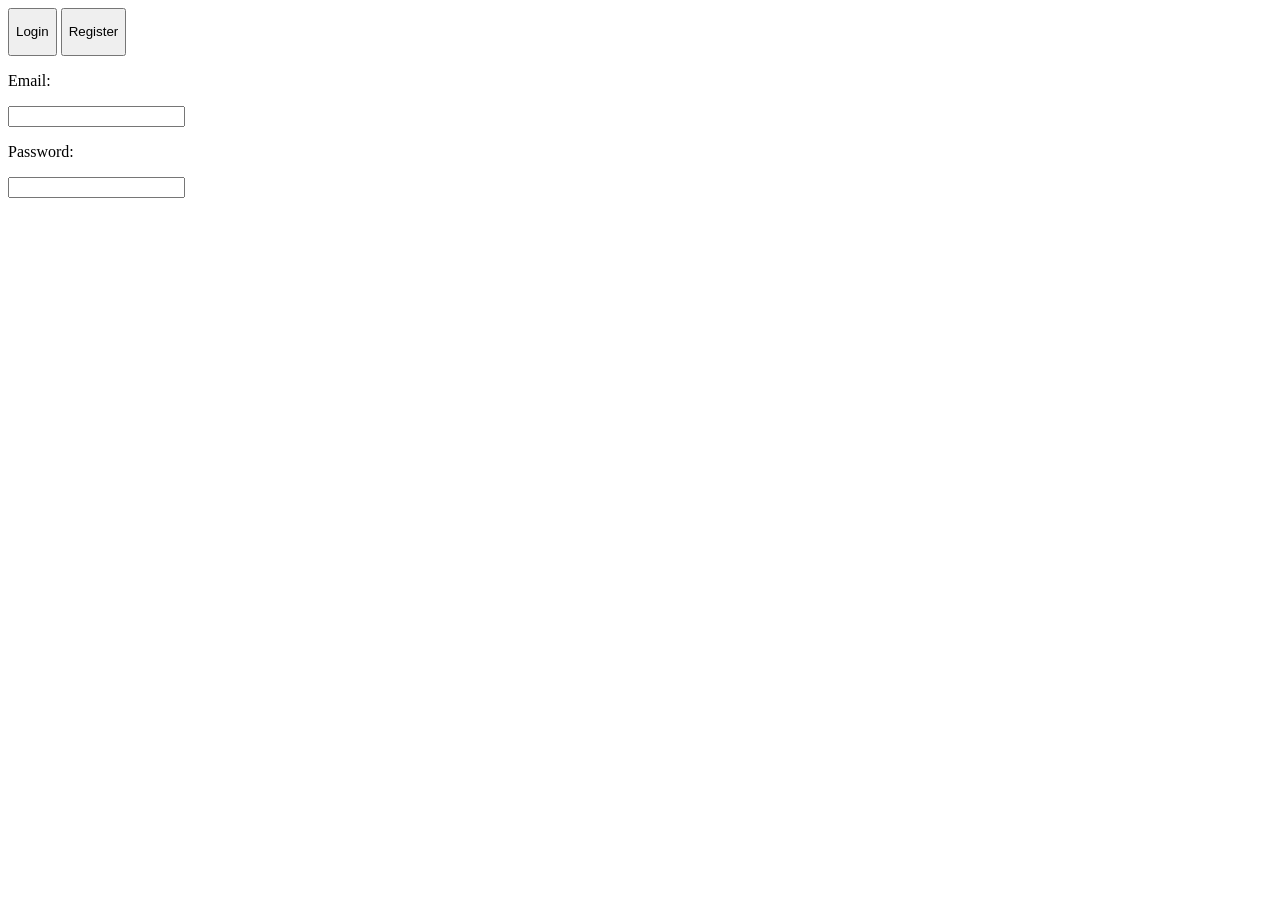
==== registerpage.html @ d8371d4c "adding tsw1 repo" ====
<!DOCTYPE html>
<html lang="en">
  <head>
    <meta charset="UTF-8" />
    <meta name="viewport" content="width=device-width, initial-scale=1.0" />
    <title>Document</title>
  </head>
  <body>
    <button><p>Login</p></button>
    <button><p>Register</p></button>

    <p>Email:</p>
    <input type="text" placeholder="" />
    <p>Password:</p>
    <input type="text" placeholder="" />
  </body>
</html>
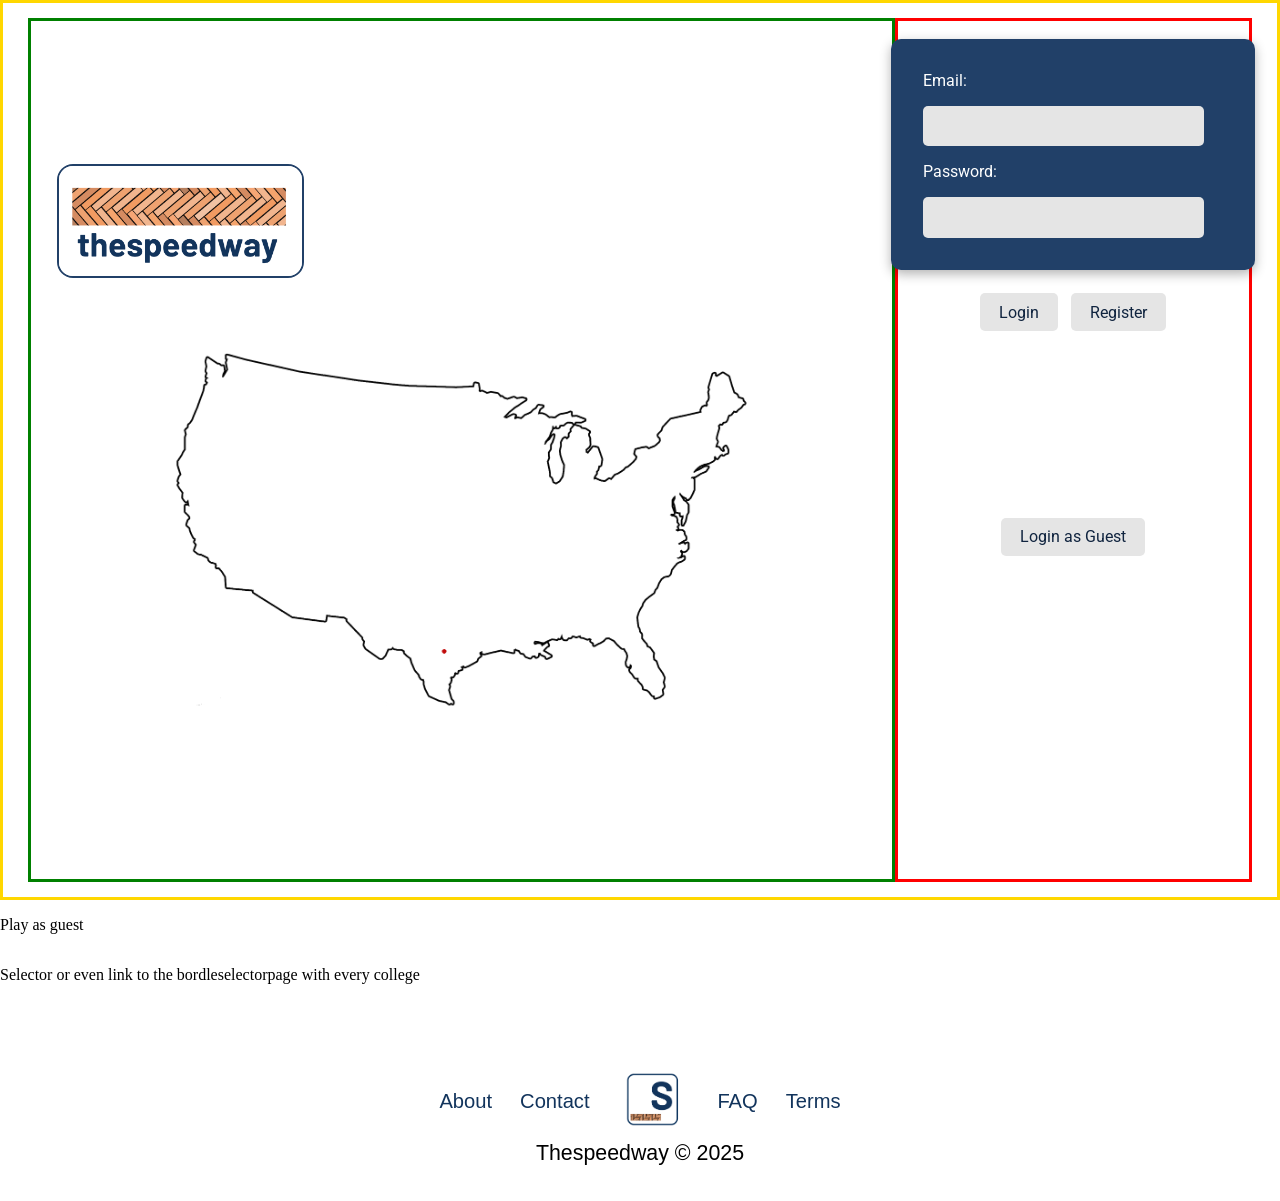
==== commit 52fd6dcf: "Big April 18 update with a bunch of new files and site updates" ====
--- a/registerpage.html
+++ b/registerpage.html
@@ -3,15 +3,61 @@
   <head>
     <meta charset="UTF-8" />
     <meta name="viewport" content="width=device-width, initial-scale=1.0" />
-    <title>Document</title>
+    <title>Register or login</title>
+    <link rel="stylesheet" href="registerpage.css" />
+    <!-- footer -->
+    <link rel="stylesheet" href="footer.css" />
+    <!-- roboto font -->
+    <link rel="preconnect" href="https://fonts.googleapis.com" />
+    <link rel="preconnect" href="https://fonts.gstatic.com" crossorigin />
+    <link
+      href="https://fonts.googleapis.com/css2?family=Roboto:ital,wght@0,100..900;1,100..900&display=swap"
+      rel="stylesheet"
+    />
   </head>
   <body>
-    <button><p>Login</p></button>
-    <button><p>Register</p></button>
+    <div class="maindiv">
+      <div class="leftmain">
+        <div class="logodiv">
+          <img src="images/rectangleswlogo.png" alt="nor" />
+        </div>
+        <div class="usaimage">
+          <img src="images/us-map-outline-1674031_1280.webp" alt="noimage" />
+        </div>
+      </div>
+      <div class="rightmain">
+        <div class="infoentered">
+          <p>Email:</p>
+          <input type="text" placeholder="" />
+          <p>Password:</p>
+          <input type="text" placeholder="" />
+        </div>
 
-    <p>Email:</p>
-    <input type="text" placeholder="" />
-    <p>Password:</p>
-    <input type="text" placeholder="" />
+        <div class="loginandregister">
+          <button><a href="">Login</a></button>
+          <button><a href="">Register</a></button>
+        </div>
+        <div class="loginasguest">
+          <button><a href="bordle/tsw1bordle.html">Login as Guest</a></button>
+        </div>
+      </div>
+    </div>
+
+    <p>Play as guest</p>
+    <p>Selector or even link to the bordleselectorpage with every college</p>
   </body>
+  <footer>
+    <div class="footer-links">
+      <a href="tsw1about.html"><p>About</p></a>
+      <a href="tsw1contact.html"><p>Contact</p></a>
+      <a href="../tsw1.html"
+        ><img src="../images/logo4.png" alt="logo" srcset=""
+      /></a>
+      <a href="#"><p>FAQ</p></a>
+      <a href="#"><p>Terms</p></a>
+    </div>
+
+    <div class="footerbottom"><p>Thespeedway &copy; 2025</p></div>
+  </footer>
+  <!-- add footer -->
 </html>
--- a/registerpage.css
+++ b/registerpage.css
@@ -0,0 +1,212 @@
+
+:root {
+    --dark-navy: #10243f;
+    --light-navy: #214068;
+    --white: #ffffff;
+    --light-grey: #e5e5e5;
+    --tan: #f6a675;  }
+  
+html{
+    scroll-behavior: smooth;
+    
+}
+
+body{
+    margin: 0;
+    padding: 0;
+    /* this removes the horizontal scroll wheel */
+    overflow-x: hidden; 
+    display: flex;
+    flex-direction: column;
+    justify-content: center; /* Centers horizontally */
+    /* align-items: center;  */
+}
+.maindiv{
+    height: 100vh;
+    width: 100vw;
+    box-sizing: border-box;
+    border: 3px solid gold;
+    display: flex;
+    flex-direction: row;
+    align-items: center;
+    justify-content: center;
+}
+.leftmain{
+    height: 96vh;
+    width: 68%;
+    box-sizing: border-box;
+    border: 3px solid green;
+    display: flex;
+    flex-direction: column;
+    align-items: center;
+    justify-content: center;
+    padding: 2vh 2vw;
+    /* gap between usa img and logo */
+    row-gap: 10vh;
+}
+.logodiv{
+width: 100%;
+height: 10%;
+/* border: 3px solid green; */
+display: flex;
+flex-direction: row;
+align-items: center;
+justify-content: flex-start;
+}
+.logodiv img{
+    width: 30%;
+    height: auto;
+    border: .16vw solid var(--light-navy);
+    border-radius: 16px;
+}
+.usaimage{
+    width: 90%;
+    height: 85%
+    border 3px solid yellow;
+    display: flex;
+    flex-direction: column;
+    align-items: center;
+    justify-content: center;
+    margin-bottom: 0vh;
+}
+.usaimage img{
+    width: 80%;
+    height: auto;
+}
+.rightmain{
+    width: 28%;
+    height:96vh;
+    padding: 2vh 2vw;
+    box-sizing: border-box;
+    border: 3px solid red;
+    display: flex;
+    flex-direction: column;
+    align-items: center;
+    justify-content: flex-start;
+}
+
+/* commented it out for now */
+/*
+.infoentered{
+    font-family: "Roboto", Arial, Helvetica, sans-serif;
+    font-weight: 500;
+
+    display: flex;
+    flex-direction: column;
+    row-gap: 1vh;
+    align-items: flex-start;
+    justify-content: center;
+}
+.loginandregister{
+    display: flex;
+    flex-direction: row;
+    justify-content: center;
+    row-gap: 1vh;
+    column-gap: 1vw;
+    margin-top: 1vh;
+}
+.loginandregister button{
+    font-family: "Roboto", Arial, Helvetica, sans-serif;
+    font-weight: 500;
+
+}
+*/
+/* new code */
+
+
+.infoentered {
+    background-color: var(--light-navy);
+    padding: 2rem;
+    border-radius: 10px;
+    display: flex;
+    flex-direction: column;
+    row-gap: 1rem;
+    width: 300px;
+    box-shadow: 0 4px 12px rgba(0, 0, 0, 0.3);
+  }
+  
+  .infoentered p {
+    margin: 0;
+    font-family: "Roboto", Arial, Helvetica, sans-serif;
+
+    font-weight: 400;
+    color: var(--white);
+  }
+  
+  .infoentered input {
+    width: 86%;
+    padding: 0.7rem;
+    border: none;
+    border-radius: 5px;
+    background-color: var(--light-grey);
+    color: #333;
+    font-size: 1rem;
+    outline: none;
+    transition: box-shadow 0.2s ease-in-out;
+  }
+  
+  .infoentered input:focus {
+    box-shadow: 0 0 0 2px var(--light-grey);
+  }
+  
+  .loginandregister {
+    display: flex;
+    flex-direction: row;
+    justify-content: center;
+    /* there is only one row thb */
+    row-gap: 1vh;
+    column-gap: 1vw;
+    margin-top: 2.6vh;
+  }
+  
+  .loginandregister button {
+    padding: 0.6rem 1.2rem;
+    background-color: var(--light-grey);
+    border: none;
+    border-radius: 5px;
+    cursor: pointer;
+    font-family: "Roboto", Arial, Helvetica, sans-serif;
+    font-weight: 400;
+    transition: background-color 0.2s ease;
+  }
+  
+  .loginandregister button:hover {
+    background-color: var(--tan);
+  }
+  
+  .loginandregister a {
+    text-decoration: none;
+    color: var(--dark-navy);
+    font-size: 1rem;
+    display: block;
+  }
+
+  .loginasguest{
+    height: 50%;
+    display: flex;
+    flex-direction: column;
+    align-items: flex-end;
+    justify-content: center;
+  }
+
+  .loginasguest button {
+    padding: 0.6rem 1.2rem;
+    background-color: var(--light-grey);
+    border: none;
+    border-radius: 5px;
+    cursor: pointer;
+    font-family: "Roboto", Arial, Helvetica, sans-serif;
+    font-weight: 400;
+    transition: background-color 0.2s ease;
+  }
+  
+  .loginasguest button:hover {
+    background-color: var(--tan);
+  }
+  
+  .loginasguest a {
+    text-decoration: none;
+    color: var(--dark-navy);
+    font-size: 1rem;
+    display: block;
+  }
--- a/footer.css
+++ b/footer.css
@@ -0,0 +1,67 @@
+
+
+footer{
+    /* bottom:0; */
+    display: flex;
+    flex-direction: column;
+
+    justify-content: center;
+    align-items: center;
+    /* this padding applies to thefooter not the elements in the footer */
+    padding: 26px 30px; 
+    gap: 0px;
+    align-content: center;
+    /* gives some space on top */
+    margin-top: 5vh;
+    /* add Barlow later */
+    font-family: Helvetica ,Arial, sans-serif;
+    font-size: 126%;
+}
+.footer-links{
+    padding: 0;
+    margin: 0;
+    display: flex;
+    flex-direction: row;
+
+    justify-content: center;
+    align-items: center;
+    gap: 10px;
+
+}
+
+/* adjust lineheight:
+ */
+ /* nah actually the cause was unnecessary padding fixed that */
+
+.footerbottom{
+    padding: 0;
+    /* slightly bigger font size */
+    font-size: 106%;
+}
+
+footer a{
+text-decoration: none;
+color: #12345c;
+}
+.footer-links a:visited {
+    color: #12345c; 
+    text-decoration: none;
+}
+
+.footer-links a:hover{
+    cursor: pointer;
+    color: #12345c;
+    text-decoration: underline; 
+    text-decoration-thickness: 4px; /* Makes underline thicker */
+    /* Adjusts the space between text and underline */
+    text-underline-offset: .26vh; 
+}
+
+footer p {
+    margin: 1vh; 
+}
+footer img {
+    margin: 0 1.3vw; /* Optional: Remove margin for the image if you want it tighter */
+    height: 56px;
+    width: auto;
+}
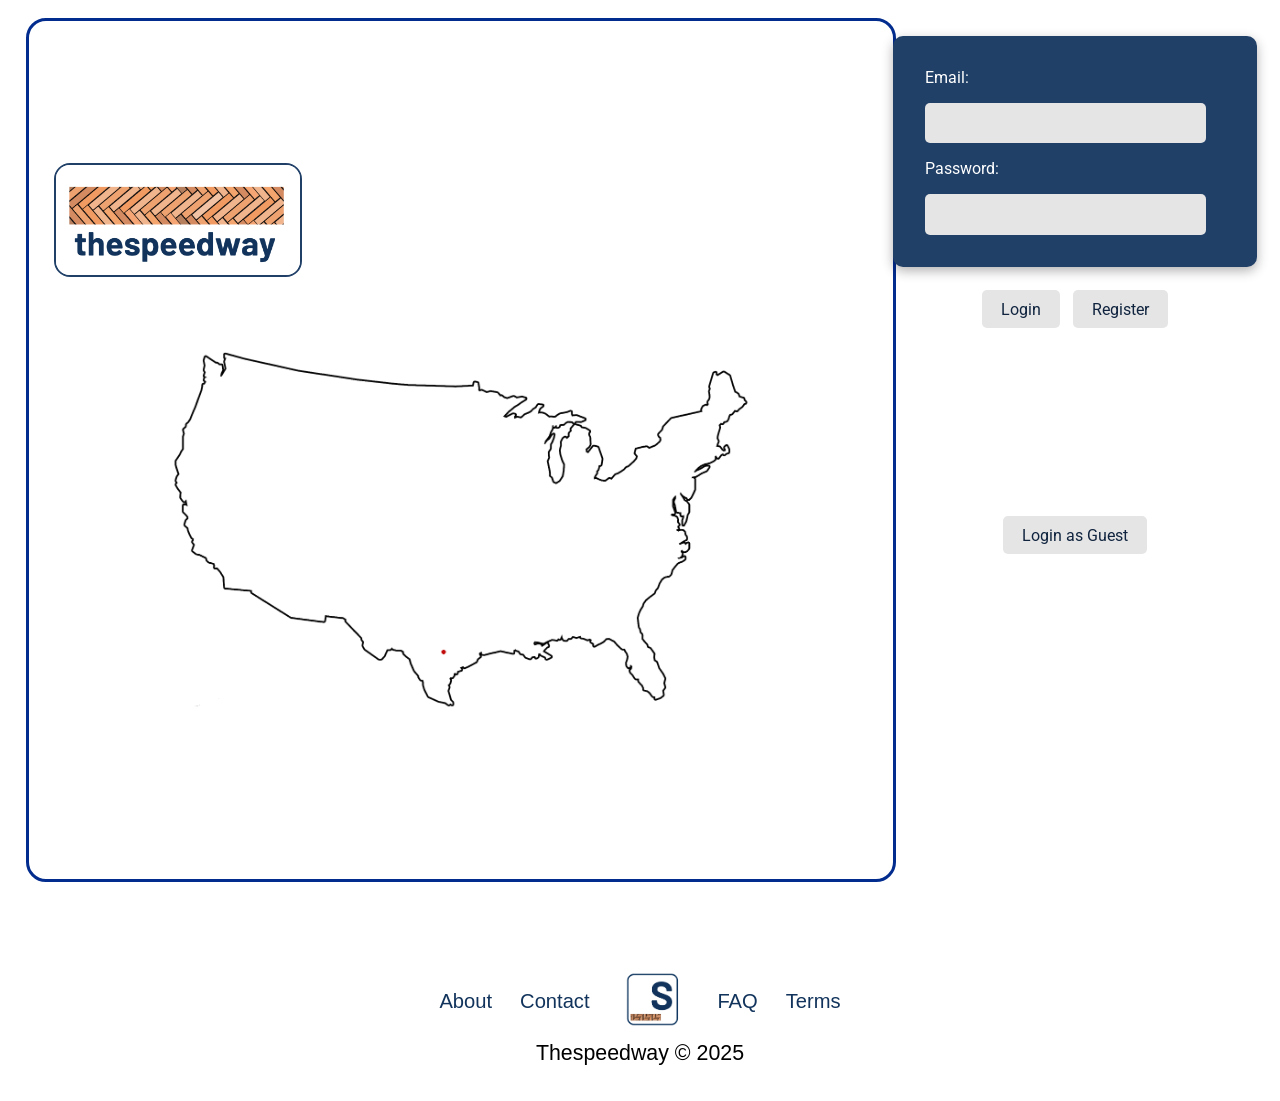
==== commit 9c7e0ab6: "thespeedway" ====
--- a/registerpage.html
+++ b/registerpage.html
@@ -1,4 +1,4 @@
-<!DOCTYPE html>
+<!doctype html>
 <html lang="en">
   <head>
     <meta charset="UTF-8" />
@@ -42,15 +42,12 @@
         </div>
       </div>
     </div>
-
-    <p>Play as guest</p>
-    <p>Selector or even link to the bordleselectorpage with every college</p>
   </body>
   <footer>
     <div class="footer-links">
       <a href="tsw1about.html"><p>About</p></a>
       <a href="tsw1contact.html"><p>Contact</p></a>
-      <a href="../tsw1.html"
+      <a href="index.html"
         ><img src="../images/logo4.png" alt="logo" srcset=""
       /></a>
       <a href="#"><p>FAQ</p></a>
--- a/registerpage.css
+++ b/registerpage.css
@@ -1,88 +1,87 @@
-
 :root {
-    --dark-navy: #10243f;
-    --light-navy: #214068;
-    --white: #ffffff;
-    --light-grey: #e5e5e5;
-    --tan: #f6a675;  }
-  
-html{
-    scroll-behavior: smooth;
-    
-}
-
-body{
-    margin: 0;
-    padding: 0;
-    /* this removes the horizontal scroll wheel */
-    overflow-x: hidden; 
-    display: flex;
-    flex-direction: column;
-    justify-content: center; /* Centers horizontally */
-    /* align-items: center;  */
-}
-.maindiv{
-    height: 100vh;
-    width: 100vw;
-    box-sizing: border-box;
-    border: 3px solid gold;
-    display: flex;
-    flex-direction: row;
-    align-items: center;
-    justify-content: center;
-}
-.leftmain{
-    height: 96vh;
-    width: 68%;
-    box-sizing: border-box;
-    border: 3px solid green;
-    display: flex;
-    flex-direction: column;
-    align-items: center;
-    justify-content: center;
-    padding: 2vh 2vw;
-    /* gap between usa img and logo */
-    row-gap: 10vh;
-}
-.logodiv{
-width: 100%;
-height: 10%;
-/* border: 3px solid green; */
-display: flex;
-flex-direction: row;
-align-items: center;
-justify-content: flex-start;
-}
-.logodiv img{
-    width: 30%;
-    height: auto;
-    border: .16vw solid var(--light-navy);
-    border-radius: 16px;
-}
-.usaimage{
-    width: 90%;
-    height: 85%
-    border 3px solid yellow;
-    display: flex;
-    flex-direction: column;
-    align-items: center;
-    justify-content: center;
-    margin-bottom: 0vh;
-}
-.usaimage img{
-    width: 80%;
-    height: auto;
-}
-.rightmain{
-    width: 28%;
-    height:96vh;
-    padding: 2vh 2vw;
-    box-sizing: border-box;
-    border: 3px solid red;
-    display: flex;
-    flex-direction: column;
-    align-items: center;
-    justify-content: flex-start;
+  --dark-navy: #10243f;
+  --light-navy: #214068;
+  --white: #ffffff;
+  --light-grey: #e5e5e5;
+  --tan: #f6a675;
+}
+
+html {
+  scroll-behavior: smooth;
+}
+
+body {
+  margin: 0;
+  padding: 0;
+  /* this removes the horizontal scroll wheel */
+  overflow-x: hidden;
+  display: flex;
+  flex-direction: column;
+  justify-content: center; /* Centers horizontally */
+  /* align-items: center;  */
+}
+.maindiv {
+  height: 100vh;
+  width: 100vw;
+  box-sizing: border-box;
+  border: 0px solid gold;
+  display: flex;
+  flex-direction: row;
+  align-items: center;
+  justify-content: center;
+}
+.leftmain {
+  height: 96vh;
+  width: 68%;
+  box-sizing: border-box;
+  border: 3px solid rgb(2, 44, 142);
+  border-radius: 20px;
+  display: flex;
+  flex-direction: column;
+  align-items: center;
+  justify-content: center;
+  padding: 2vh 2vw;
+  /* gap between usa img and logo */
+  row-gap: 10vh;
+}
+.logodiv {
+  width: 100%;
+  height: 10%;
+  /* border: 3px solid green; */
+  display: flex;
+  flex-direction: row;
+  align-items: center;
+  justify-content: flex-start;
+}
+.logodiv img {
+  width: 30%;
+  height: auto;
+  border: 0.16vw solid var(--light-navy);
+  border-radius: 16px;
+}
+.usaimage {
+  width: 90%;
+  height: 85% border 3px solid yellow;
+  display: flex;
+  flex-direction: column;
+  align-items: center;
+  justify-content: center;
+  margin-bottom: 0vh;
+}
+.usaimage img {
+  width: 80%;
+  height: auto;
+}
+.rightmain {
+  width: 28%;
+  height: 96vh;
+  padding: 2vh 2vw;
+  box-sizing: border-box;
+  border: 0px solid red;
+  display: flex;
+  flex-direction: column;
+  align-items: center;
+  justify-content: flex-start;
 }
 
 /* commented it out for now */
@@ -113,100 +112,99 @@
 */
 /* new code */
 
-
 .infoentered {
-    background-color: var(--light-navy);
-    padding: 2rem;
-    border-radius: 10px;
-    display: flex;
-    flex-direction: column;
-    row-gap: 1rem;
-    width: 300px;
-    box-shadow: 0 4px 12px rgba(0, 0, 0, 0.3);
-  }
-  
-  .infoentered p {
-    margin: 0;
-    font-family: "Roboto", Arial, Helvetica, sans-serif;
-
-    font-weight: 400;
-    color: var(--white);
-  }
-  
-  .infoentered input {
-    width: 86%;
-    padding: 0.7rem;
-    border: none;
-    border-radius: 5px;
-    background-color: var(--light-grey);
-    color: #333;
-    font-size: 1rem;
-    outline: none;
-    transition: box-shadow 0.2s ease-in-out;
-  }
-  
-  .infoentered input:focus {
-    box-shadow: 0 0 0 2px var(--light-grey);
-  }
-  
-  .loginandregister {
-    display: flex;
-    flex-direction: row;
-    justify-content: center;
-    /* there is only one row thb */
-    row-gap: 1vh;
-    column-gap: 1vw;
-    margin-top: 2.6vh;
-  }
-  
-  .loginandregister button {
-    padding: 0.6rem 1.2rem;
-    background-color: var(--light-grey);
-    border: none;
-    border-radius: 5px;
-    cursor: pointer;
-    font-family: "Roboto", Arial, Helvetica, sans-serif;
-    font-weight: 400;
-    transition: background-color 0.2s ease;
-  }
-  
-  .loginandregister button:hover {
-    background-color: var(--tan);
-  }
-  
-  .loginandregister a {
-    text-decoration: none;
-    color: var(--dark-navy);
-    font-size: 1rem;
-    display: block;
-  }
-
-  .loginasguest{
-    height: 50%;
-    display: flex;
-    flex-direction: column;
-    align-items: flex-end;
-    justify-content: center;
-  }
-
-  .loginasguest button {
-    padding: 0.6rem 1.2rem;
-    background-color: var(--light-grey);
-    border: none;
-    border-radius: 5px;
-    cursor: pointer;
-    font-family: "Roboto", Arial, Helvetica, sans-serif;
-    font-weight: 400;
-    transition: background-color 0.2s ease;
-  }
-  
-  .loginasguest button:hover {
-    background-color: var(--tan);
-  }
-  
-  .loginasguest a {
-    text-decoration: none;
-    color: var(--dark-navy);
-    font-size: 1rem;
-    display: block;
-  }+  background-color: var(--light-navy);
+  padding: 2rem;
+  border-radius: 10px;
+  display: flex;
+  flex-direction: column;
+  row-gap: 1rem;
+  width: 300px;
+  box-shadow: 0 4px 12px rgba(0, 0, 0, 0.3);
+}
+
+.infoentered p {
+  margin: 0;
+  font-family: "Roboto", Arial, Helvetica, sans-serif;
+
+  font-weight: 400;
+  color: var(--white);
+}
+
+.infoentered input {
+  width: 86%;
+  padding: 0.7rem;
+  border: none;
+  border-radius: 5px;
+  background-color: var(--light-grey);
+  color: #333;
+  font-size: 1rem;
+  outline: none;
+  transition: box-shadow 0.2s ease-in-out;
+}
+
+.infoentered input:focus {
+  box-shadow: 0 0 0 2px var(--light-grey);
+}
+
+.loginandregister {
+  display: flex;
+  flex-direction: row;
+  justify-content: center;
+  /* there is only one row thb */
+  row-gap: 1vh;
+  column-gap: 1vw;
+  margin-top: 2.6vh;
+}
+
+.loginandregister button {
+  padding: 0.6rem 1.2rem;
+  background-color: var(--light-grey);
+  border: none;
+  border-radius: 5px;
+  cursor: pointer;
+  font-family: "Roboto", Arial, Helvetica, sans-serif;
+  font-weight: 400;
+  transition: background-color 0.2s ease;
+}
+
+.loginandregister button:hover {
+  background-color: var(--tan);
+}
+
+.loginandregister a {
+  text-decoration: none;
+  color: var(--dark-navy);
+  font-size: 1rem;
+  display: block;
+}
+
+.loginasguest {
+  height: 50%;
+  display: flex;
+  flex-direction: column;
+  align-items: flex-end;
+  justify-content: center;
+}
+
+.loginasguest button {
+  padding: 0.6rem 1.2rem;
+  background-color: var(--light-grey);
+  border: none;
+  border-radius: 5px;
+  cursor: pointer;
+  font-family: "Roboto", Arial, Helvetica, sans-serif;
+  font-weight: 400;
+  transition: background-color 0.2s ease;
+}
+
+.loginasguest button:hover {
+  background-color: var(--tan);
+}
+
+.loginasguest a {
+  text-decoration: none;
+  color: var(--dark-navy);
+  font-size: 1rem;
+  display: block;
+}
--- a/footer.css
+++ b/footer.css
@@ -1,67 +1,64 @@
+footer {
+  /* bottom:0; */
+  display: flex;
+  flex-direction: column;
 
+  justify-content: center;
+  align-items: center;
+  /* this padding applies to thefooter not the elements in the footer */
+  padding: 26px 30px;
+  gap: 0px;
+  align-content: center;
+  /* gives some space on top */
+  margin-top: 5vh;
+  /* add Barlow later */
+  font-family: Helvetica, Arial, sans-serif;
+  font-size: 126%;
+}
+.footer-links {
+  padding: 0;
+  margin: 0;
+  display: flex;
+  flex-direction: row;
 
-footer{
-    /* bottom:0; */
-    display: flex;
-    flex-direction: column;
-
-    justify-content: center;
-    align-items: center;
-    /* this padding applies to thefooter not the elements in the footer */
-    padding: 26px 30px; 
-    gap: 0px;
-    align-content: center;
-    /* gives some space on top */
-    margin-top: 5vh;
-    /* add Barlow later */
-    font-family: Helvetica ,Arial, sans-serif;
-    font-size: 126%;
-}
-.footer-links{
-    padding: 0;
-    margin: 0;
-    display: flex;
-    flex-direction: row;
-
-    justify-content: center;
-    align-items: center;
-    gap: 10px;
-
+  justify-content: center;
+  align-items: center;
+  gap: 10px;
 }
 
 /* adjust lineheight:
  */
- /* nah actually the cause was unnecessary padding fixed that */
+/* nah actually the cause was unnecessary padding fixed that */
 
-.footerbottom{
-    padding: 0;
-    /* slightly bigger font size */
-    font-size: 106%;
+.footerbottom {
+  padding: 0;
+  /* slightly bigger font size */
+  font-size: 106%;
 }
 
-footer a{
-text-decoration: none;
-color: #12345c;
+footer a {
+  text-decoration: none;
+  color: #12345c;
 }
 .footer-links a:visited {
-    color: #12345c; 
-    text-decoration: none;
+  color: #12345c;
+  text-decoration: none;
 }
 
-.footer-links a:hover{
-    cursor: pointer;
-    color: #12345c;
-    text-decoration: underline; 
-    text-decoration-thickness: 4px; /* Makes underline thicker */
-    /* Adjusts the space between text and underline */
-    text-underline-offset: .26vh; 
+.footer-links a:hover {
+  cursor: pointer;
+  color: #12345c;
+  text-decoration: underline;
+  text-decoration-thickness: 4px; /* Makes underline thicker */
+  /* Adjusts the space between text and underline */
+  text-underline-offset: 0.26vh;
 }
 
 footer p {
-    margin: 1vh; 
+  margin: 1vh;
 }
 footer img {
-    margin: 0 1.3vw; /* Optional: Remove margin for the image if you want it tighter */
-    height: 56px;
-    width: auto;
-}+  margin: 0 1.3vw; /* Optional: Remove margin for the image if you want it tighter */
+  height: 56px;
+  width: auto;
+}
